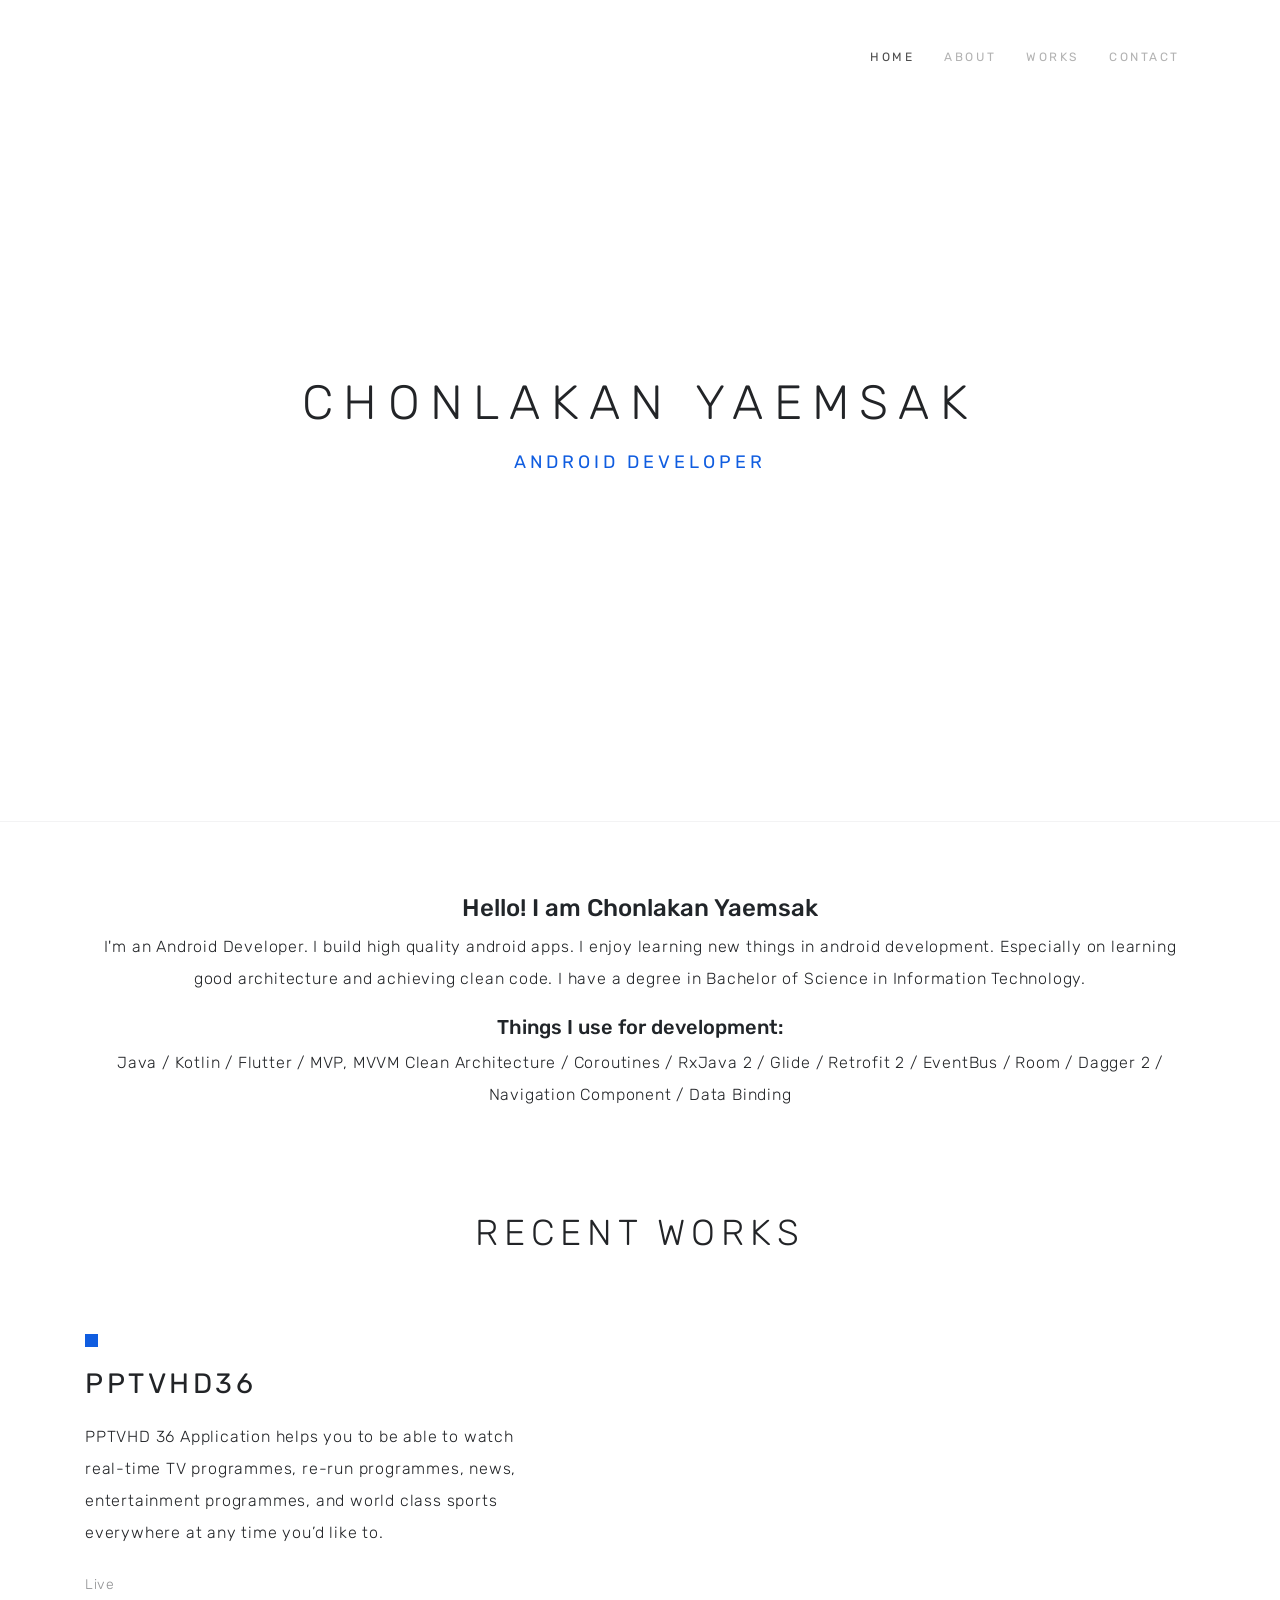
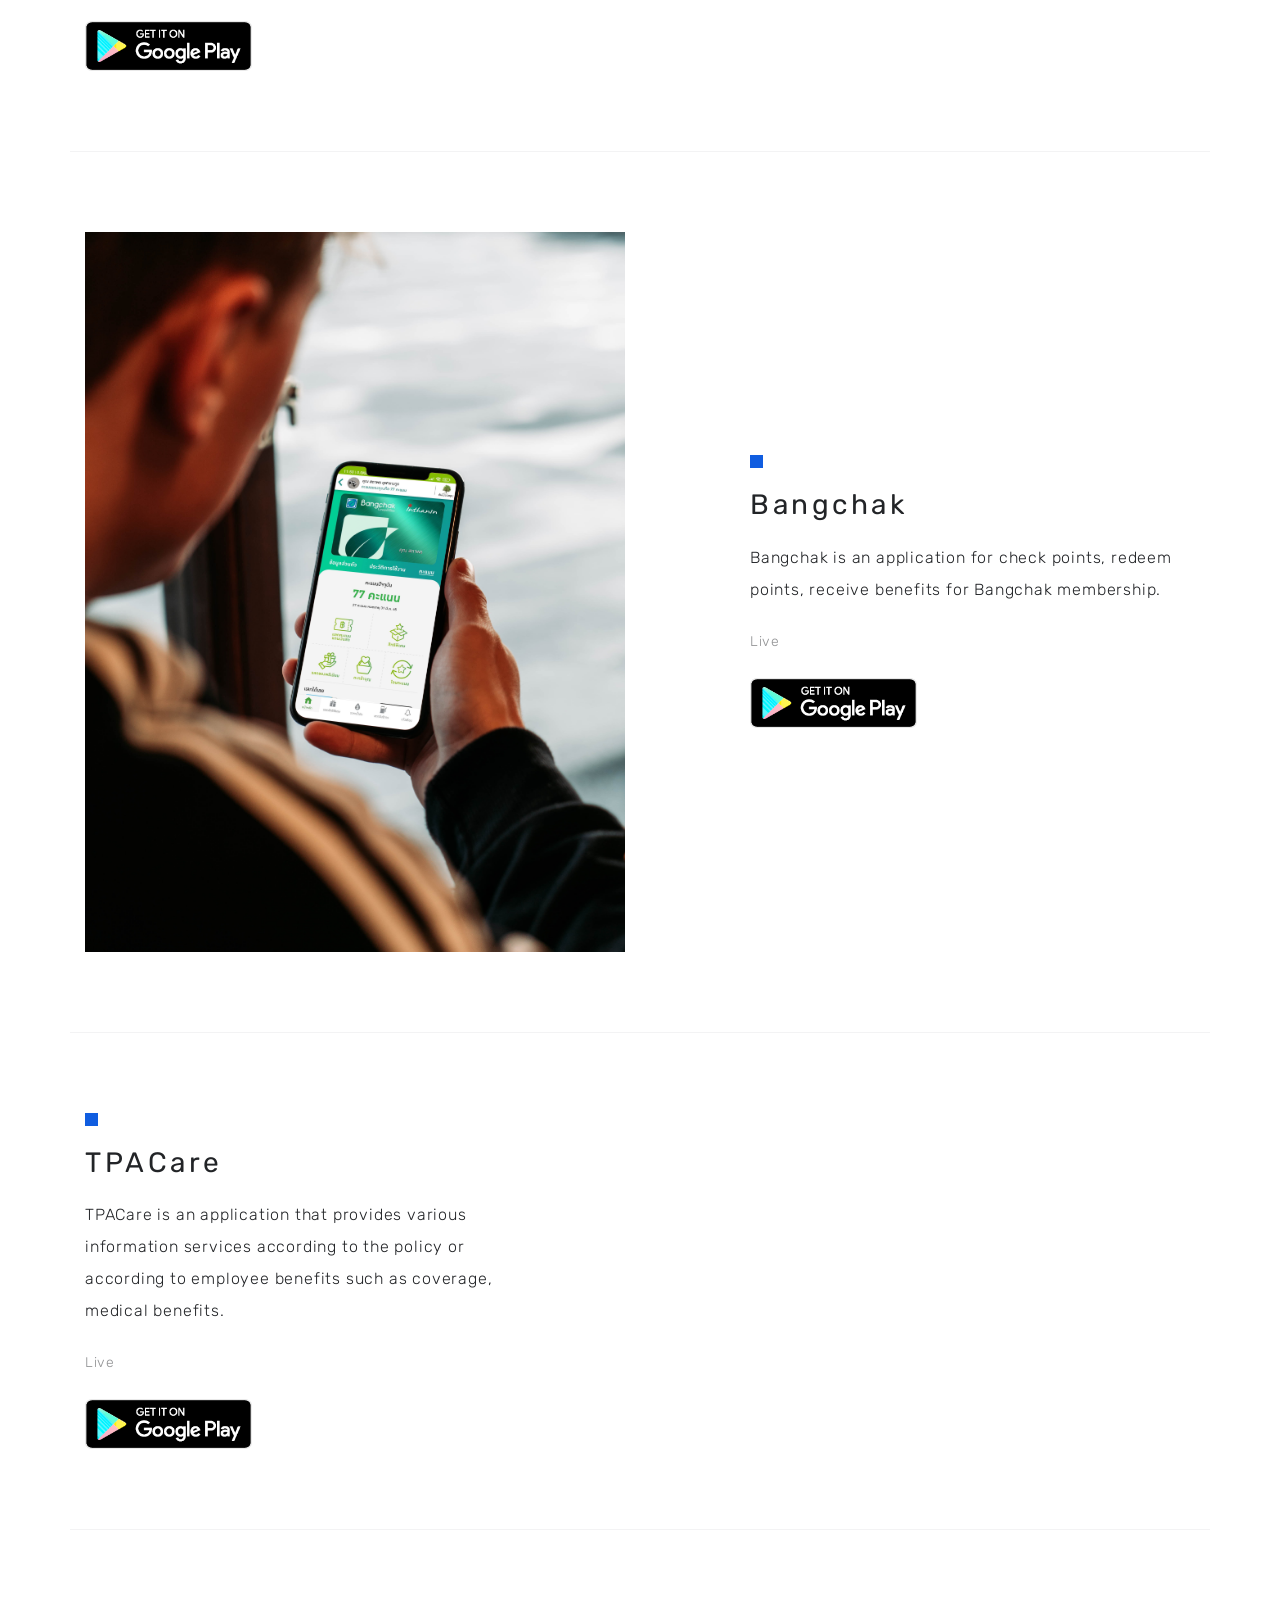
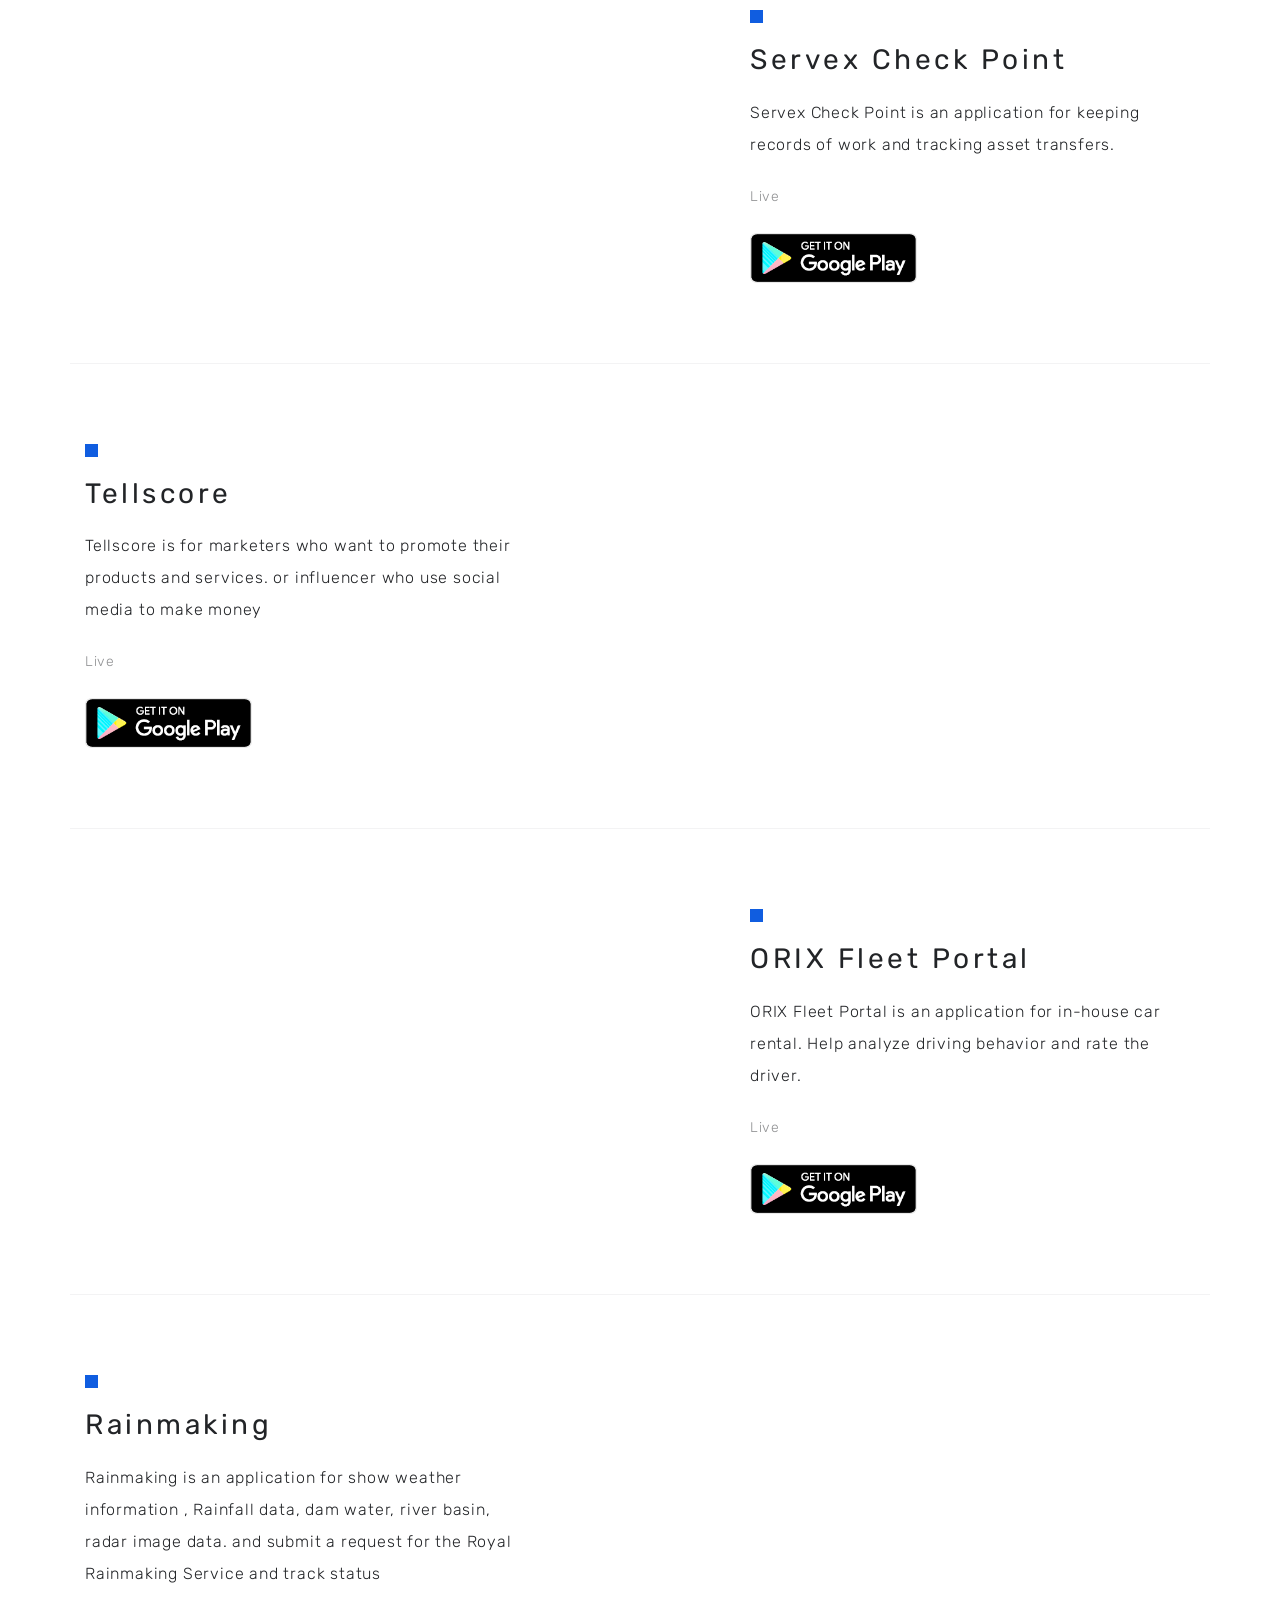
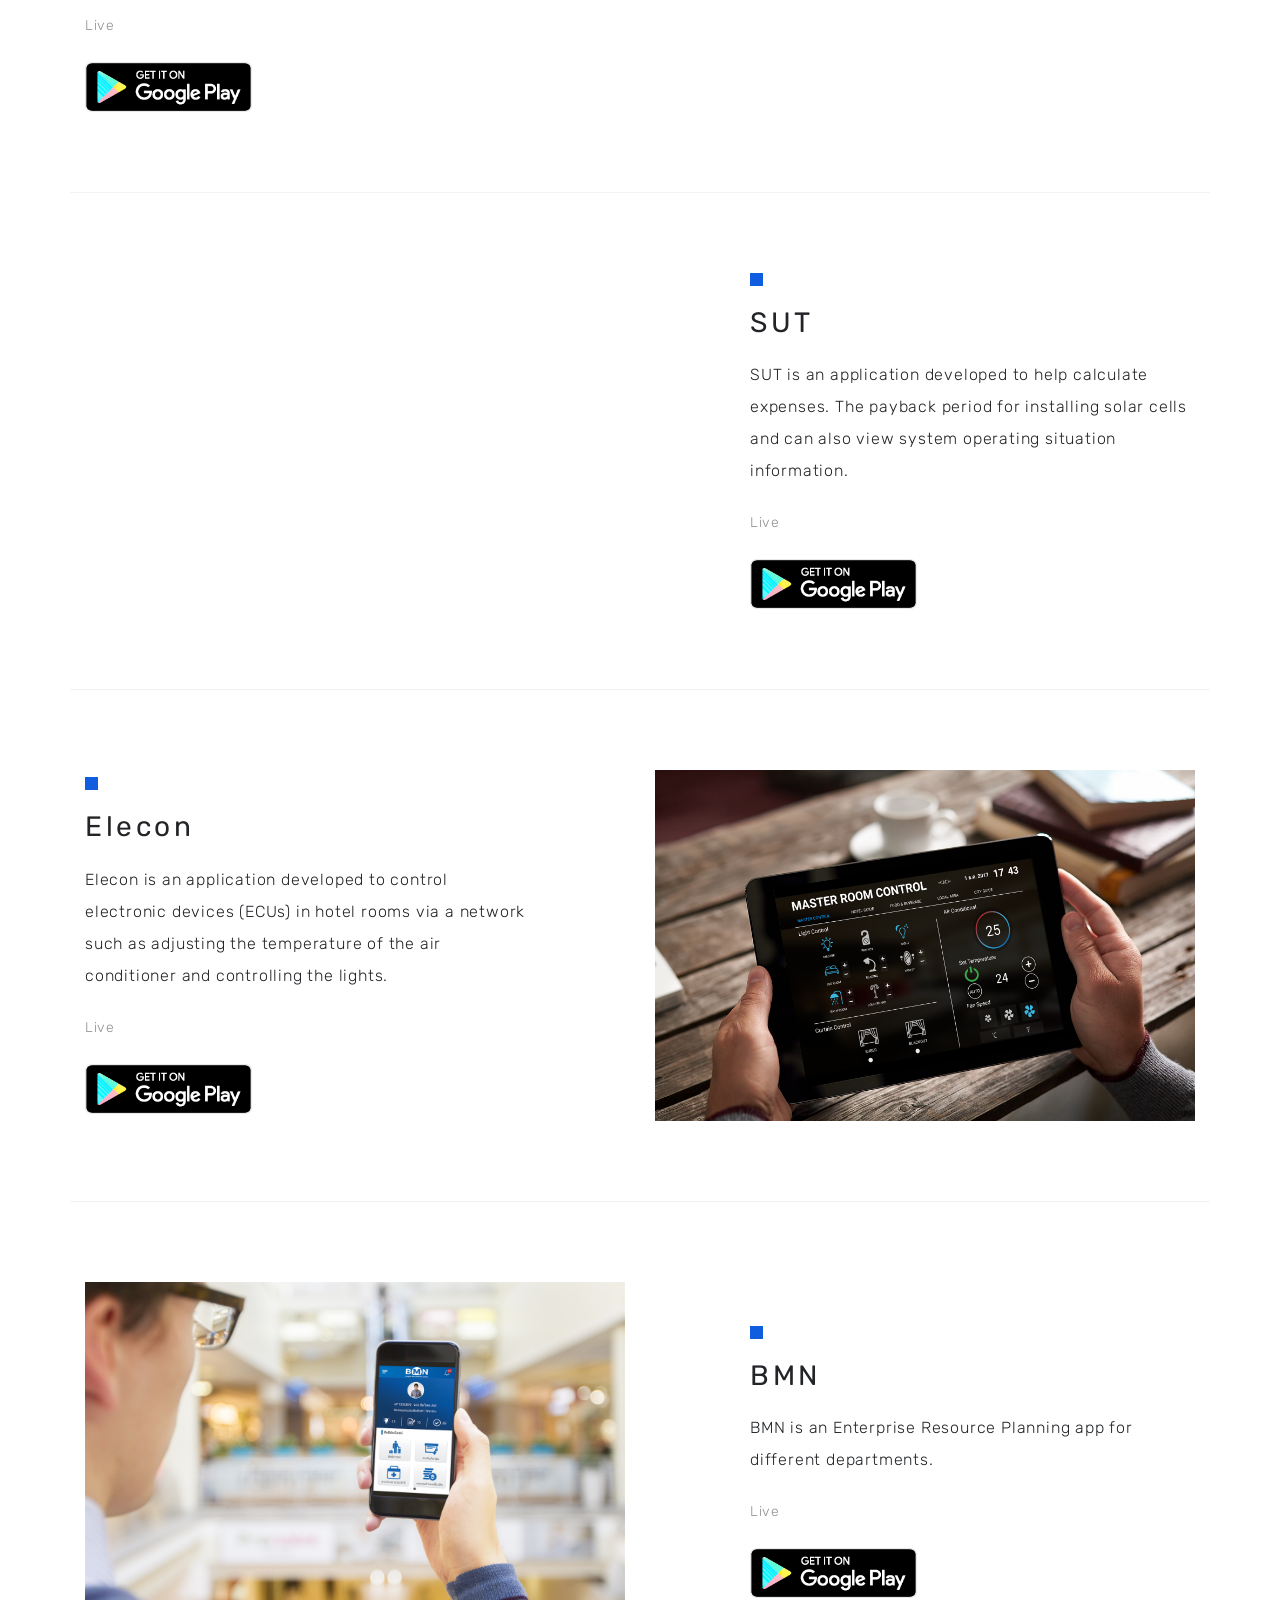
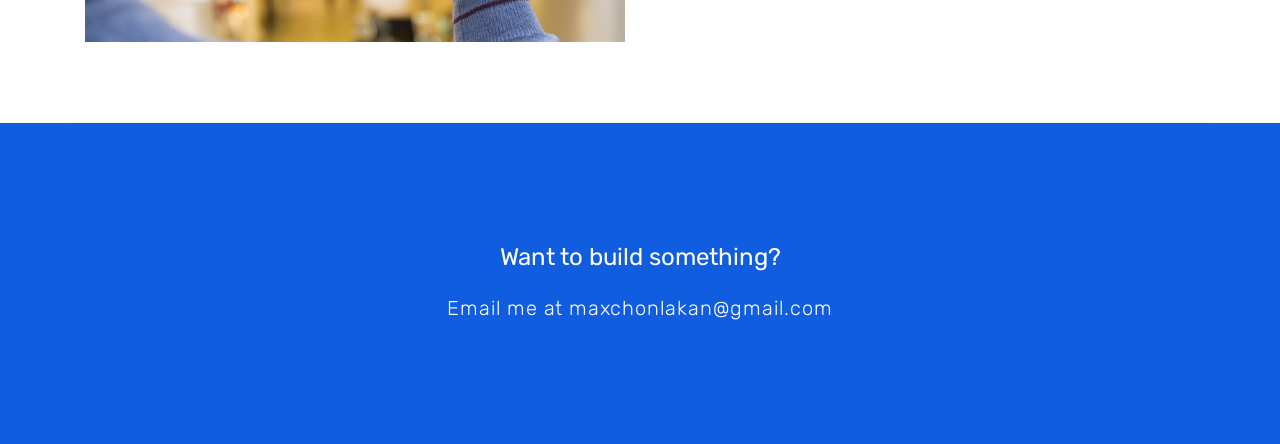
==== index.html @ 1891c3ee "Create Make file" ====
<!doctype html>
<html class="no-js" lang="">

<head>
    <meta charset="utf-8">
    <meta http-equiv="x-ua-compatible" content="ie=edge">
    <title>Chonlakan Yaemsak | Android Developer</title>
    <meta name="description" content="">
    <meta name="viewport" content="width=device-width, initial-scale=1">

    <link rel="manifest" href="site.webmanifest">
    <link rel="apple-touch-icon" href="icon.png">

    <link href="https://fonts.googleapis.com/css?family=Rubik:300,400" rel="stylesheet">
    <link rel="stylesheet" href="assets/css/main.css">

    <link rel="stylesheet" href="https://use.fontawesome.com/releases/v5.15.1/css/all.css">
    <link rel="stylesheet" href="https://use.fontawesome.com/releases/v5.15.1/css/v4-shims.css">

</head>

<body>


    <nav class="navbar sticky-top navbar-expand-lg navbar-light jd-navbar">
        <div class="container">
            <button class="navbar-toggler" type="button" data-toggle="collapse" data-target="#navbar"
                aria-controls="navbar" aria-expanded="false" aria-label="Toggle navigation">
                <span class="navbar-toggler-icon"></span>
            </button>

            <div class="collapse navbar-collapse" id="navbar">
                <ul class="navbar-nav ml-auto">
                    <li class="nav-item active">
                        <a class="nav-link" href="#">Home <span class="sr-only">(current)</span></a>
                    </li>
                    <li class="nav-item">
                        <a class="nav-link" href="#about">About</a>
                    </li>
                    <li class="nav-item">
                        <a class="nav-link" href="#works">Works</a>
                    </li>
                    <li class="nav-item">
                        <a class="nav-link" href="#contact">Contact</a>
                    </li>
                </ul>
            </div>
        </div>
    </nav>

    <section class="jd-hero-banner">
        <div class="container jd-hero-text d-flex justify-content-center">
            <div class="row align-self-center">
                <div class="col">
                    <h1>Chonlakan Yaemsak</h1>
                    <h2>Android Developer</h2>
                </div>
            </div>
        </div>
    </section>

    <section id="about">
        <br />
        <br />
        <br />
        <div class="container">
            <div class="row">
                <div class="col text-center">
                    <h4>Hello! I am Chonlakan Yaemsak</h4>
                    <p>I'm an Android Developer. I build high quality android apps. I enjoy learning new things in
                        android development.
                        Especially on learning good architecture and achieving clean code.
                        I have a degree in Bachelor of Science in Information Technology.</p>


                    <h5>Things I use for development:</h5>
                    <p>Java / Kotlin / Flutter / MVP, MVVM Clean Architecture / Coroutines / RxJava 2 / Glide
                        /
                        Retrofit 2 / EventBus / Room / Dagger 2 / Navigation Component / Data Binding </p>

                    <p>
                </div>
            </div>
        </div>
    </section>

    <section id="works">
        <div class="container">
            <div class="row">
                <div class="col text-center">
                    <h3 class="pt-80 m-0 section-header">Recent Works</h3>
                </div>
            </div>

            <div class="row jd-sample-work-container d-flex justify-content-between">
                <div class="col-12 col-sm-5 order-2 sample-work-details align-self-center">
                    <h4 class="title">PPTVHD36</h4>
                    <p class="description">PPTVHD 36 Application helps you to be able to watch real-time TV programmes,
                        re-run programmes, news, entertainment programmes, and world class sports everywhere at any time
                        you’d like to.
                    </p>
                    <ul class="status">
                        <li>Live</li>
                    </ul>
                    <a href="https://play.google.com/store/apps/details?id=com.mepassion.android.meconnect.ui"
                        target="_blank"><img src="assets/img/google-play-badge.svg" alt=""></a>
                </div>
                <div class="col-12 col-sm-6 order-2">
                    <img src="assets/img/pptv.png" alt="" class="img-fluid">
                </div>
            </div>

            <div class="row jd-sample-work-container d-flex justify-content-between">
                <div class="col-12 col-sm-5 order-2 sample-work-details align-self-center">
                    <h4 class="title">Bangchak</h4>
                    <p class="description">Bangchak is an application for check points, redeem points, receive benefits
                        for Bangchak membership.
                    </p>
                    <ul class="status">
                        <li>Live</li>
                    </ul>
                    <a href="https://play.google.com/store/apps/details?id=com.bangchak.android" target="_blank"><img
                            src="assets/img/google-play-badge.svg" alt=""></a>
                </div>
                <div class="col-12 col-sm-6 order-1">
                    <img src="assets/img/bangchak.png" alt="" class="img-fluid">
                </div>
            </div>

            <div class="row jd-sample-work-container d-flex justify-content-between">
                <div class="col-12 col-sm-5 order-2 sample-work-details align-self-center">
                    <h4 class="title">TPACare</h4>
                    <p class="description">TPACare is an application that provides various information services
                        according to the policy or according to employee benefits such as coverage, medical benefits.
                    </p>
                    <ul class="status">
                        <li>Live</li>
                    </ul>
                    <a href="https://play.google.com/store/apps/details?id=th.co.digix.tpacare" target="_blank"><img
                            src="assets/img/google-play-badge.svg" alt=""></a>
                </div>
                <div class="col-12 col-sm-6 order-2">
                    <img src="assets/img/tpa.png" alt="" class="img-fluid">
                </div>
            </div>

            <div class="row jd-sample-work-container d-flex justify-content-between">
                <div class="col-12 col-sm-5 order-2 sample-work-details align-self-center">
                    <h4 class="title">Servex Check Point</h4>
                    <p class="description">Servex Check Point is an application for keeping records of work and tracking
                        asset transfers.
                    </p>
                    <ul class="status">
                        <li>Live</li>
                    </ul>
                    <a href="https://play.google.com/store/apps" target="_blank"><img
                            src="assets/img/google-play-badge.svg" alt=""></a>
                </div>
                <div class="col-12 col-sm-6 order-1">
                    <img src="assets/img/servex.png" alt="" class="img-fluid">
                </div>
            </div>

            <div class="row jd-sample-work-container d-flex justify-content-between">
                <div class="col-12 col-sm-5 order-2 sample-work-details align-self-center">
                    <h4 class="title">Tellscore</h4>
                    <p class="description">Tellscore is for marketers who want to promote their products and services.
                        or influencer who use social media to make money</p>
                    <ul class="status">
                        <li>Live</li>
                    </ul>
                    <a href="https://play.google.com/store/apps/details?id=co.th.tellscore.android" target="_blank"><img
                            src="assets/img/google-play-badge.svg" alt=""></a>
                </div>
                <div class="col-12 col-sm-6 order-2">
                    <img src="assets/img/tellscore.png" alt="" class="img-fluid">
                </div>
            </div>

            <div class="row jd-sample-work-container d-flex justify-content-between">
                <div class="col-12 col-sm-5 order-2 sample-work-details align-self-center">
                    <h4 class="title">ORIX Fleet Portal</h4>
                    <p class="description">ORIX Fleet Portal is an application for in-house car rental. Help analyze
                        driving behavior and rate the driver.
                    </p>
                    <ul class="status">
                        <li>Live</li>
                    </ul>
                    <a href="https://play.google.com/store/apps/details?id=co.th.thaiorix.android" target="_blank"><img
                            src="assets/img/google-play-badge.svg" alt=""></a>
                </div>
                <div class="col-12 col-sm-6 order-1">
                    <img src="assets/img/orix.png" alt="" class="img-fluid">
                </div>
            </div>

            <div class="row jd-sample-work-container d-flex justify-content-between">
                <div class="col-12 col-sm-5 order-2 order-sm-1 sample-work-details align-self-center">
                    <h4 class="title">Rainmaking</h4>
                    <p class="description">
                        Rainmaking is an application for show weather information , Rainfall data, dam water, river
                        basin, radar image data.
                        and submit a request for the Royal Rainmaking Service and track status
                    </p>
                    <ul class="status">
                        <li>Live</li>
                    </ul>
                    <a href="https://play.google.com/store/apps/details?id=com.genetic_plus.royalrain"
                        target="_blank"><img src="assets/img/google-play-badge.svg" alt=""></a>
                </div>
                <div class="col-12 col-sm-6 order-1 order-sm-2">
                    <img src="assets/img/rain.png" alt="" class="img-fluid">
                </div>
            </div>

            <div class="row jd-sample-work-container d-flex justify-content-between">
                <div class="col-12 col-sm-5 order-2 sample-work-details align-self-center">
                    <h4 class="title">SUT</h4>
                    <p class="description">SUT is an application developed to help calculate expenses. The payback
                        period for installing solar cells and can also view system operating situation information.</p>
                    <ul class="status">
                        <li>Live</li>
                    </ul>
                    <a href="https://play.google.com/store/apps" target="_blank"><img
                            src="assets/img/google-play-badge.svg" alt=""></a>
                </div>
                <div class="col-12 col-sm-6 order-1">
                    <img src="assets/img/sut.png" alt="" class="img-fluid">
                </div>
            </div>

            <div class="row jd-sample-work-container d-flex justify-content-between">
                <div class="col-12 col-sm-5 order-2 order-sm-1 sample-work-details align-self-center">
                    <h4 class="title">Elecon</h4>
                    <p class="description">Elecon is an application developed to control electronic devices (ECUs) in
                        hotel rooms via a network such as adjusting the temperature of the air conditioner and
                        controlling the lights.</p>
                    <ul class="status">
                        <li>Live</li>
                    </ul>
                    <a href="https://play.google.com/store/apps" target="_blank"><img
                            src="assets/img/google-play-badge.svg" alt=""></a>
                </div>
                <div class="col-12 col-sm-6 order-1 order-sm-2">
                    <img src="assets/img/elecon.png" alt="" class="img-fluid">
                </div>
            </div>

            <div class="row jd-sample-work-container d-flex justify-content-between">
                <div class="col-12 col-sm-5 order-2 sample-work-details align-self-center">
                    <h4 class="title">BMN</h4>
                    <p class="description">BMN is an Enterprise Resource Planning app for different departments.</p>
                    <ul class="status">
                        <li>Live</li>
                    </ul>
                    <a href="https://play.google.com/store/apps" target="_blank"><img
                            src="assets/img/google-play-badge.svg" alt=""></a>
                </div>
                <div class="col-12 col-sm-6 order-1">
                    <img src="assets/img/bmn.png" alt="" class="img-fluid">
                </div>
            </div>
        </div>

    </section>

    <section class="jd-footer" id="contact">
        <div class="container">
            <div class="row">
                <div class="col">
                    <h5>Want to build something?</h5>
                    <p>Email me at maxchonlakan@gmail.com</p>
                </div>
            </div>
        </div>

    </section>

    <script src="assets/js/vendor/modernizr-3.5.0.min.js"></script>
    <script src="https://code.jquery.com/jquery-3.2.1.min.js"
        integrity="sha256-hwg4gsxgFZhOsEEamdOYGBf13FyQuiTwlAQgxVSNgt4=" crossorigin="anonymous"></script>
    <script>window.jQuery || document.write('<script src="js/vendor/jquery-3.2.1.min.js"><\/script>')</script>
    <script src="assets/js/vendor/bootstrap.min.js"></script>
    <script src="assets/js/plugins.js"></script>
    <script src="assets/js/main.js"></script>

</body>

</html>
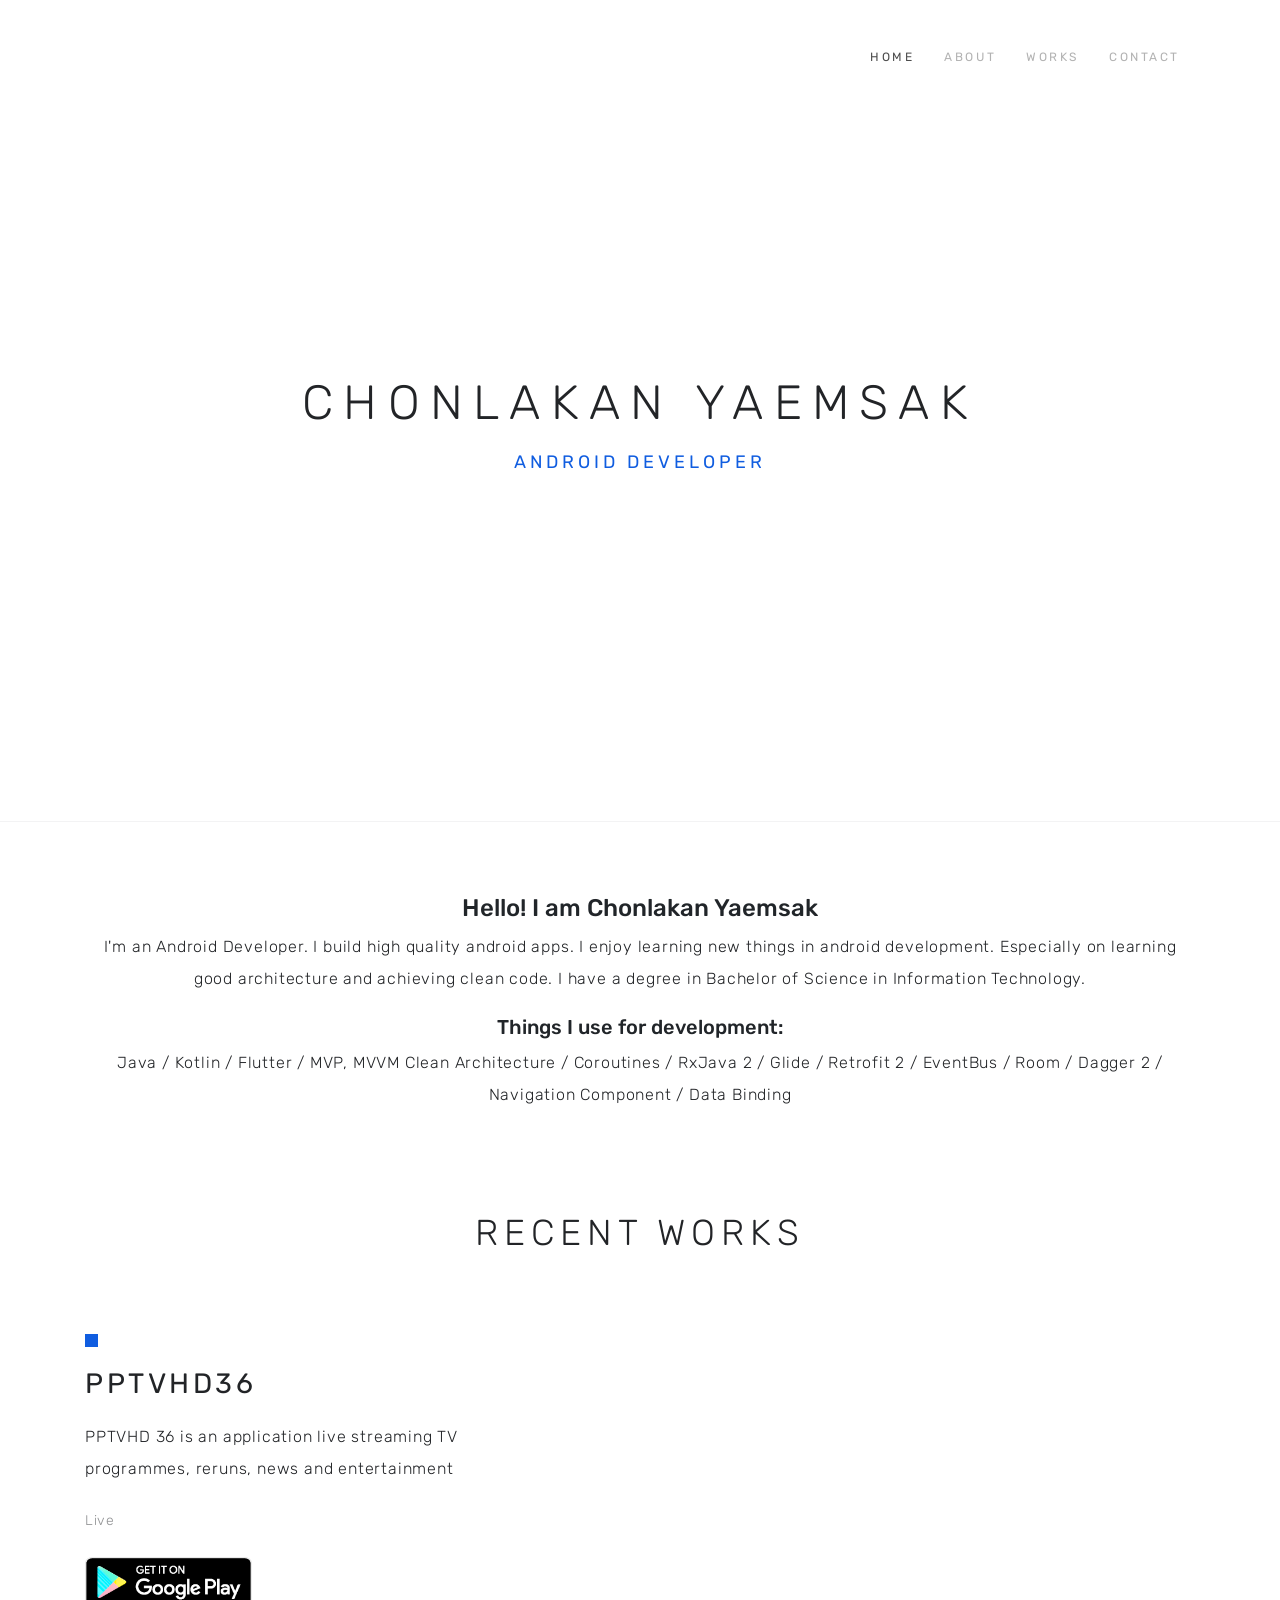
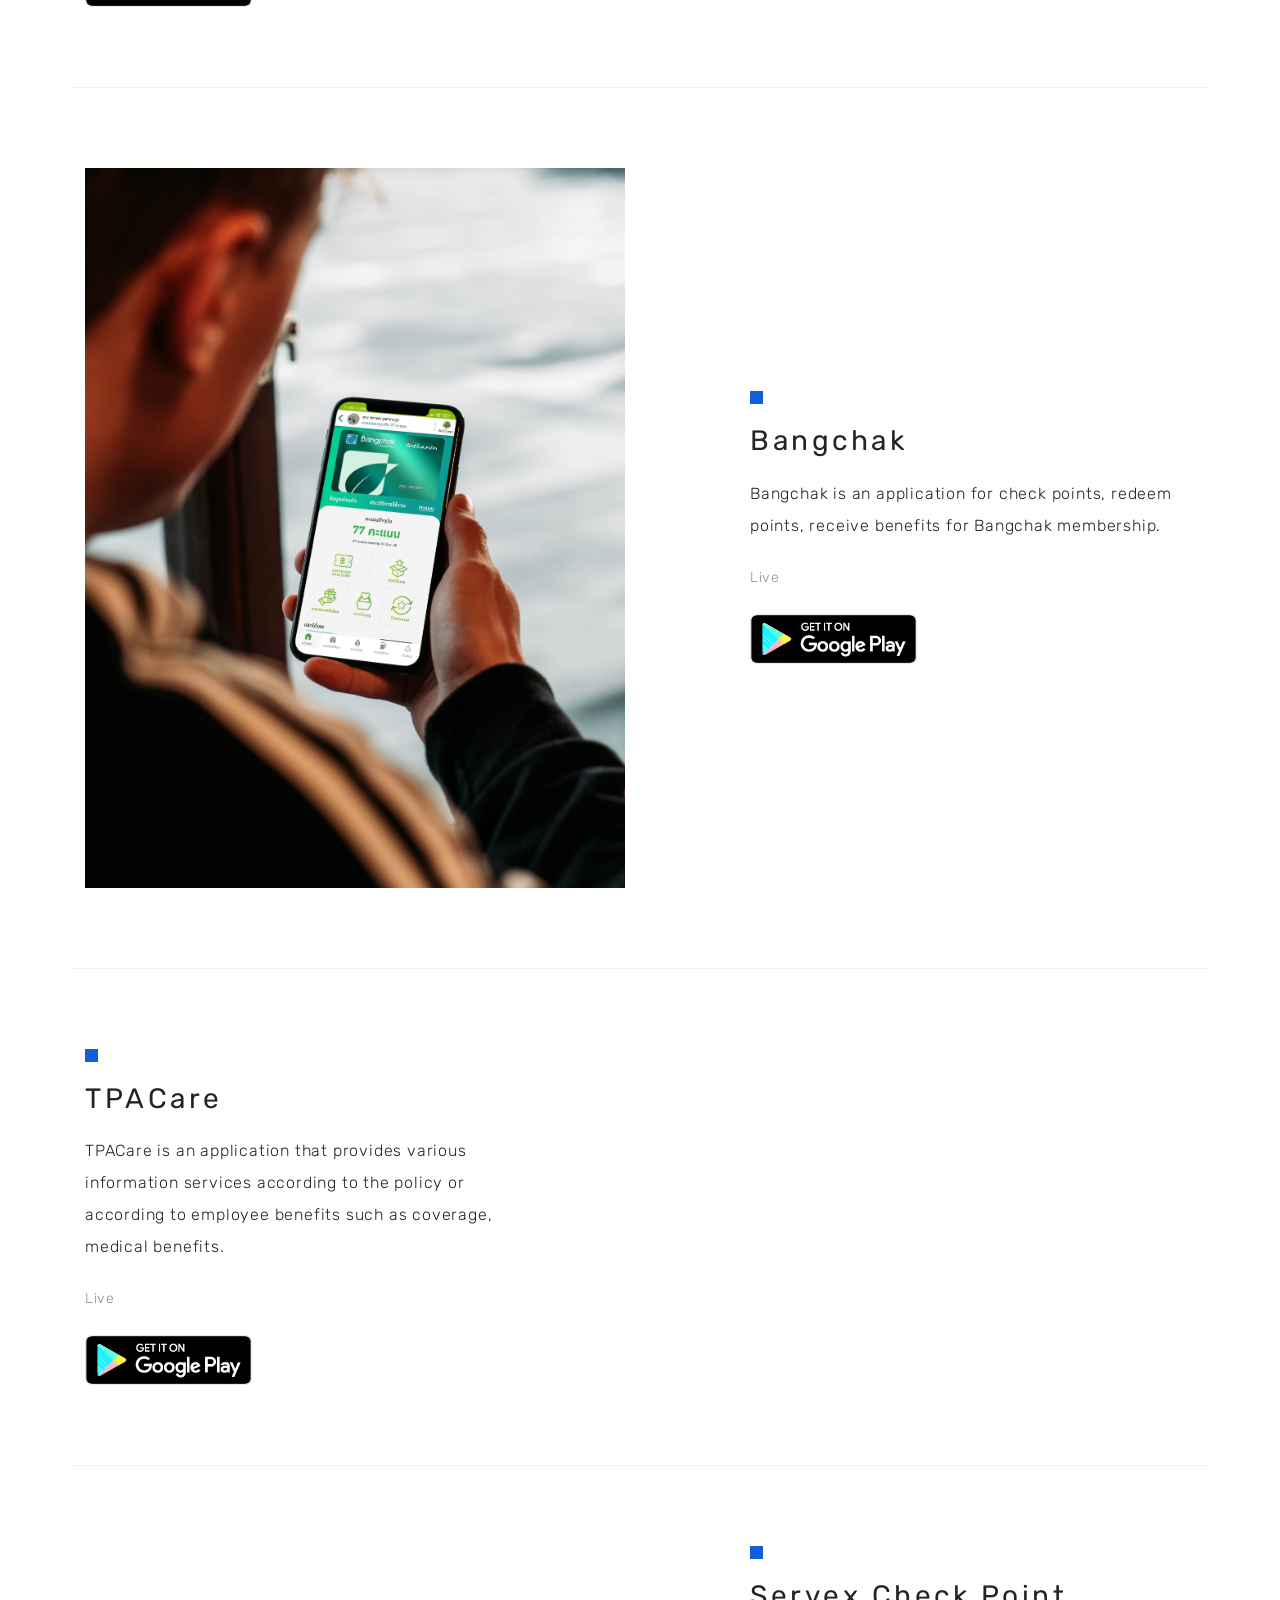
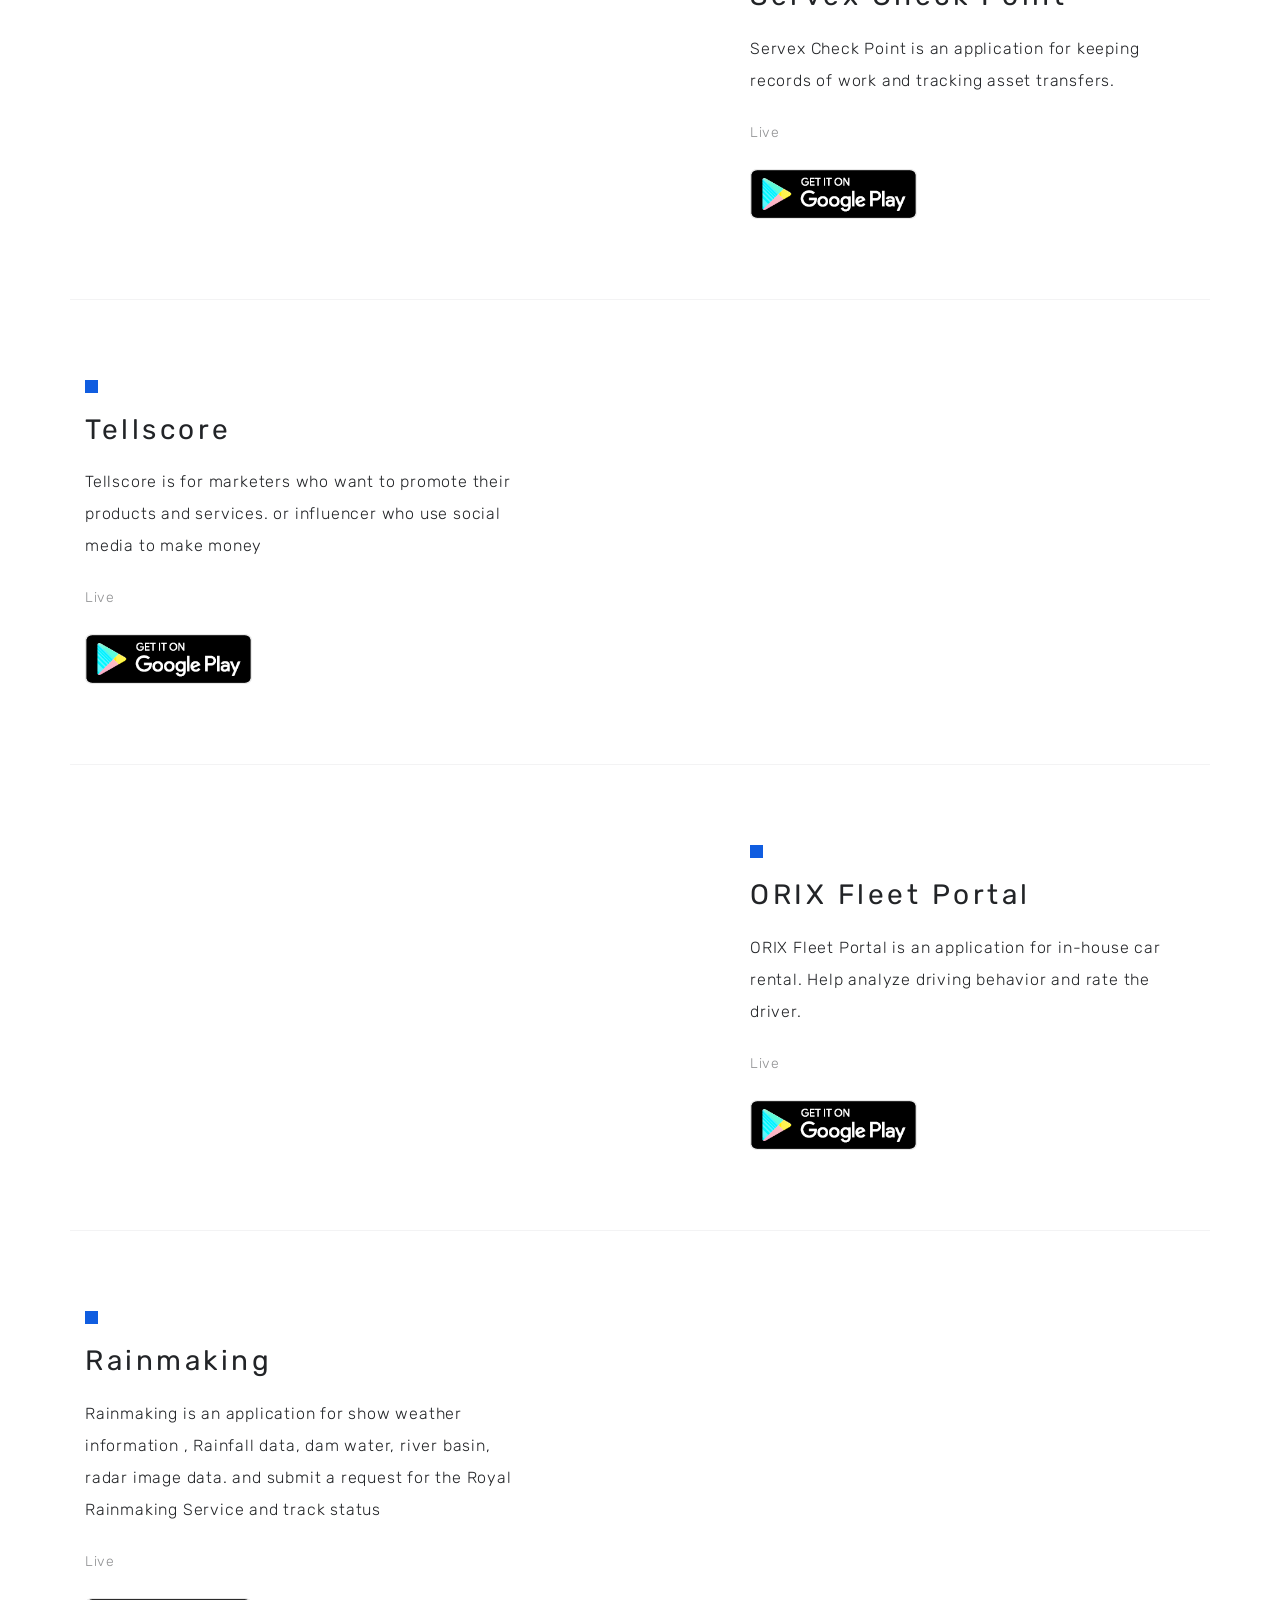
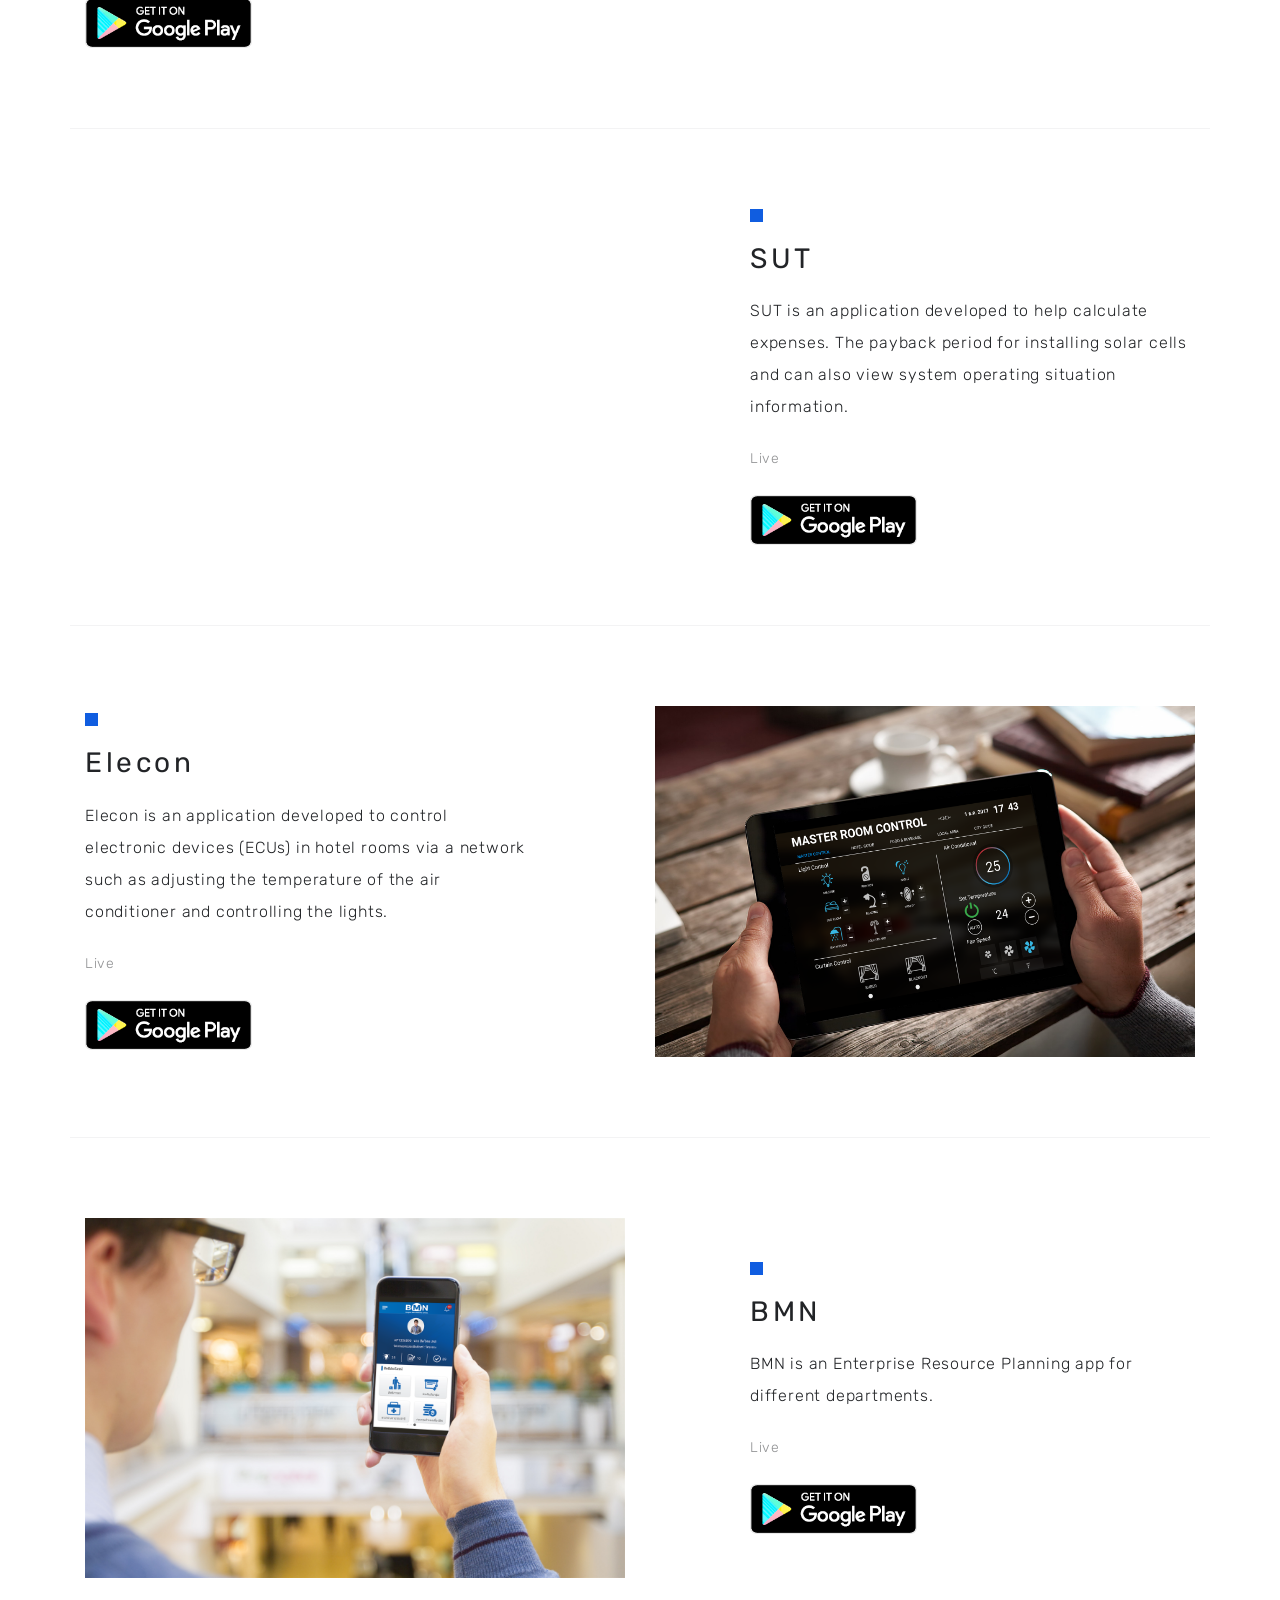
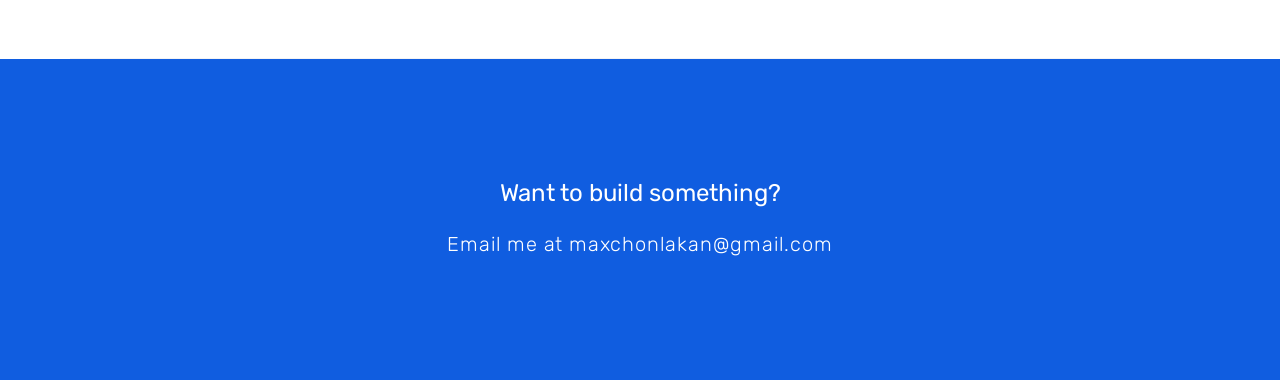
==== commit 01857682: "update data" ====
--- a/index.html
+++ b/index.html
@@ -95,10 +95,8 @@
             <div class="row jd-sample-work-container d-flex justify-content-between">
                 <div class="col-12 col-sm-5 order-2 sample-work-details align-self-center">
                     <h4 class="title">PPTVHD36</h4>
-                    <p class="description">PPTVHD 36 Application helps you to be able to watch real-time TV programmes,
-                        re-run programmes, news, entertainment programmes, and world class sports everywhere at any time
-                        you’d like to.
-                    </p>
+                    <p class="description">PPTVHD 36 is an application live streaming TV programmes, reruns, news and
+                        entertainment </p>
                     <ul class="status">
                         <li>Live</li>
                     </ul>
